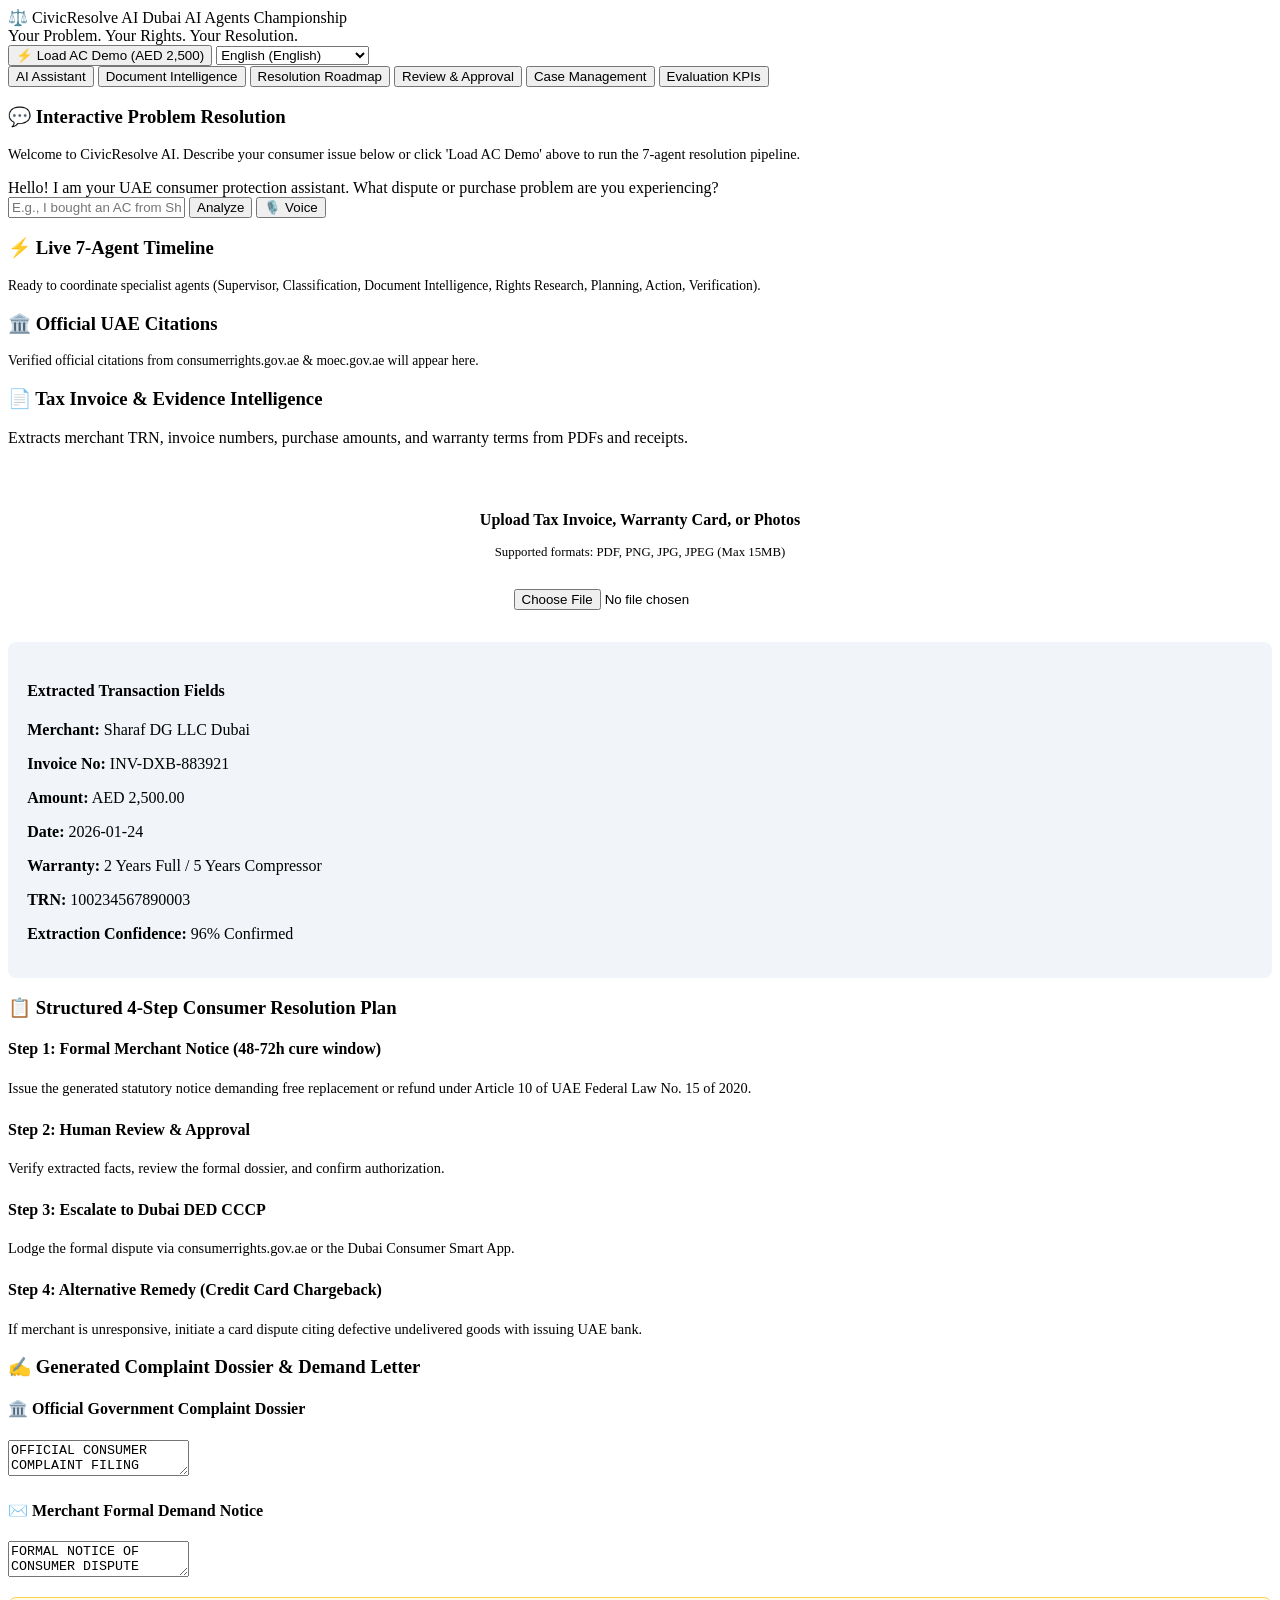
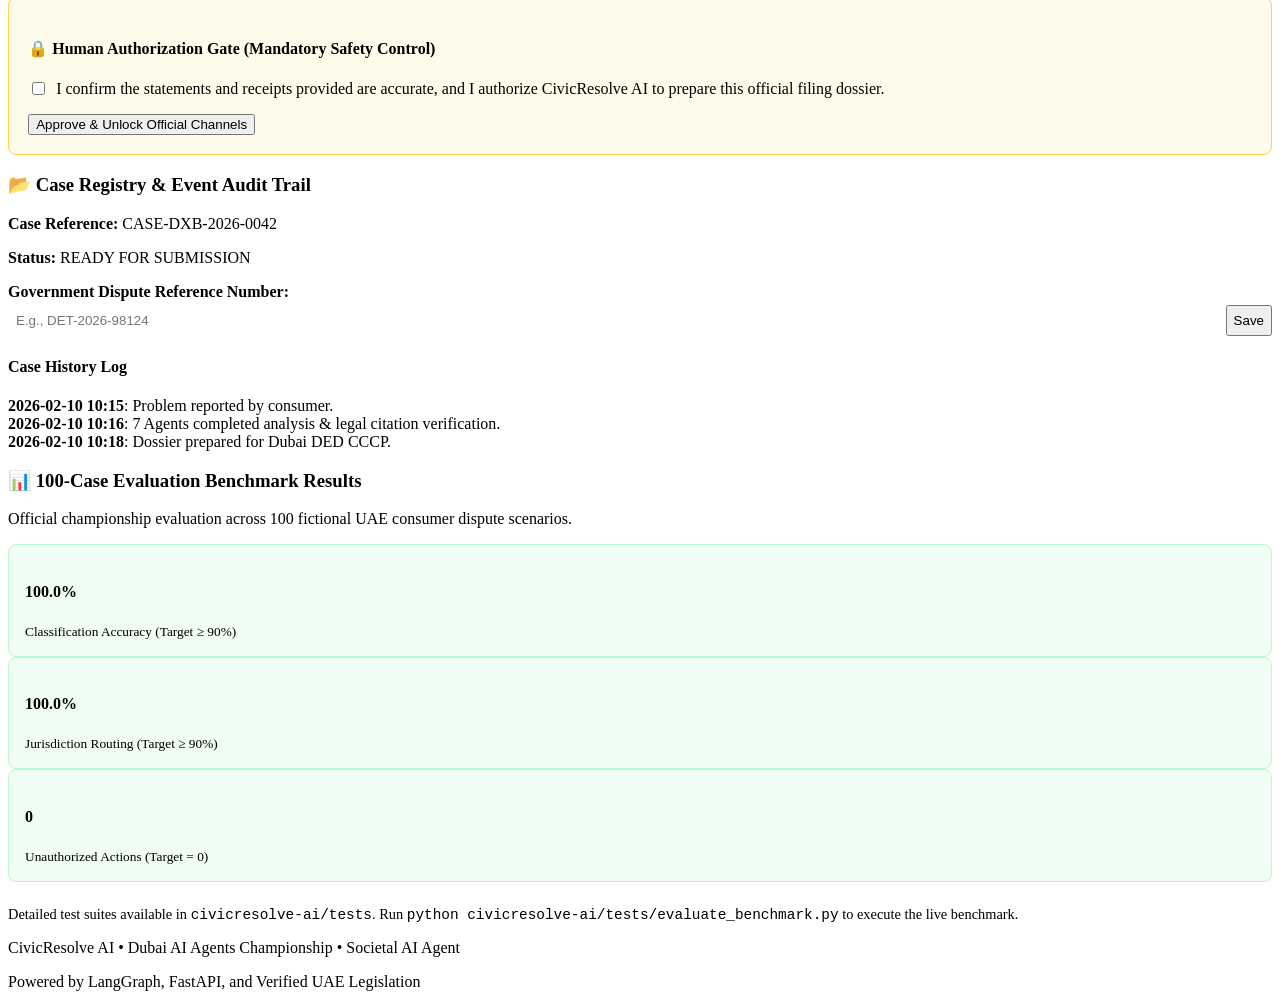
==== public/index.html @ 6de1020e "initial Draft" ====
<!DOCTYPE html>
<html lang="en">
<head>
  <meta charset="UTF-8">
  <meta name="viewport" content="width=device-width, initial-scale=1.0">
  <title>CivicResolve AI | Dubai Consumer Protection Multi-Agent Assistant</title>
  <link rel="stylesheet" href="/style.css">
</head>
<body>

  <!-- Top Header Navigation -->
  <header>
    <div class="header-container">
      <div>
        <div class="brand-title">
          <span>⚖️ CivicResolve AI</span>
          <span class="brand-badge" data-i18n="badge">Dubai AI Agents Championship</span>
        </div>
        <div class="brand-tagline" data-i18n="tagline">Your Problem. Your Rights. Your Resolution.</div>
      </div>

      <div class="header-controls">
        <button class="btn-demo" onclick="loadDemoScenario()" data-i18n="btn_demo">⚡ Load AC Demo (AED 2,500)</button>
        <select id="langSelector" class="lang-selector">
          <option value="en">English (English)</option>
          <option value="ar">العربية (Arabic - RTL)</option>
          <option value="ur">اردو (Urdu - RTL)</option>
          <option value="hi">हिन्दी (Hindi)</option>
          <option value="ml">മലയാളം (Malayalam)</option>
          <option value="fil">Filipino (Tagalog)</option>
        </select>
      </div>
    </div>
  </header>

  <!-- Main Container -->
  <main class="container">

    <!-- Navigation Tabs -->
    <nav class="nav-tabs">
      <button class="tab-btn active" data-target="assistantTab" data-i18n="tab_assistant">AI Assistant</button>
      <button class="tab-btn" data-target="documentsTab" data-i18n="tab_documents">Document Intelligence</button>
      <button class="tab-btn" data-target="planTab" data-i18n="tab_plan">Resolution Roadmap</button>
      <button class="tab-btn" data-target="reviewTab" data-i18n="tab_review">Review & Approval</button>
      <button class="tab-btn" data-target="casesTab" data-i18n="tab_cases">Case Management</button>
      <button class="tab-btn" data-target="kpisTab" data-i18n="tab_kpis">Evaluation KPIs</button>
    </nav>

    <!-- Tab 1: AI Assistant (Chat & Agent Execution) -->
    <section id="assistantTab" class="tab-content active">
      <div class="grid-2">
        <div class="card">
          <h3>💬 Interactive Problem Resolution</h3>
          <p style="font-size: 0.9rem; color: var(--text-muted); margin-bottom: 1rem;" data-i18n="chat_intro">
            Welcome to CivicResolve AI. Describe your consumer issue below or click 'Load AC Demo' above to run the 7-agent resolution pipeline.
          </p>
          <div id="chatWindow" class="chat-window">
            <div class="chat-bubble chat-assistant">
              Hello! I am your UAE consumer protection assistant. What dispute or purchase problem are you experiencing?
            </div>
          </div>
          <div class="chat-input-bar">
            <input type="text" id="chatInput" placeholder="E.g., I bought an AC from Sharaf DG for AED 2,500 and it stopped cooling...">
            <button id="sendBtn" class="btn-primary" data-i18n="btn_send">Analyze</button>
            <button id="voiceBtn" class="btn-secondary" data-i18n="btn_voice">🎙️ Voice</button>
          </div>
        </div>

        <div>
          <div class="card">
            <h3>⚡ Live 7-Agent Timeline</h3>
            <div id="agentTimeline">
              <p style="color: var(--text-muted); font-size: 0.85rem;">Ready to coordinate specialist agents (Supervisor, Classification, Document Intelligence, Rights Research, Planning, Action, Verification).</p>
            </div>
          </div>

          <div class="card">
            <h3>🏛️ Official UAE Citations</h3>
            <div id="citationsBox">
              <p style="color: var(--text-muted); font-size: 0.85rem;">Verified official citations from consumerrights.gov.ae & moec.gov.ae will appear here.</p>
            </div>
          </div>
        </div>
      </div>
    </section>

    <!-- Tab 2: Document Intelligence -->
    <section id="documentsTab" class="tab-content">
      <div class="card">
        <h3>📄 Tax Invoice & Evidence Intelligence</h3>
        <p style="margin-bottom: 1rem; color: var(--text-muted);">
          Extracts merchant TRN, invoice numbers, purchase amounts, and warranty terms from PDFs and receipts.
        </p>
        <div class="grid-2">
          <div style="border: 2px dashed var(--border-color); padding: 2rem; border-radius: 8px; text-align: center;">
            <p><strong>Upload Tax Invoice, Warranty Card, or Photos</strong></p>
            <p style="font-size: 0.8rem; color: var(--text-muted);">Supported formats: PDF, PNG, JPG, JPEG (Max 15MB)</p>
            <input type="file" style="margin-top: 1rem;" onchange="alert('Document uploaded! Running Document Intelligence Agent...')">
          </div>

          <div style="background: #F1F5F9; padding: 1.2rem; border-radius: 8px;">
            <h4>Extracted Transaction Fields</h4>
            <p><strong>Merchant:</strong> <span id="docMerchant">Sharaf DG LLC Dubai</span></p>
            <p><strong>Invoice No:</strong> <span id="docInvoice">INV-DXB-883921</span></p>
            <p><strong>Amount:</strong> <span id="docAmount">AED 2,500.00</span></p>
            <p><strong>Date:</strong> <span id="docDate">2026-01-24</span></p>
            <p><strong>Warranty:</strong> <span id="docWarranty">2 Years Full / 5 Years Compressor</span></p>
            <p><strong>TRN:</strong> <span id="docTRN">100234567890003</span></p>
            <p><strong>Extraction Confidence:</strong> <span class="badge badge-verified">96% Confirmed</span></p>
          </div>
        </div>
      </div>
    </section>

    <!-- Tab 3: Resolution Roadmap -->
    <section id="planTab" class="tab-content">
      <div class="card">
        <h3>📋 Structured 4-Step Consumer Resolution Plan</h3>
        <div style="margin-bottom: 1.5rem;">
          <h4>Step 1: Formal Merchant Notice (48-72h cure window)</h4>
          <p style="font-size: 0.9rem;">Issue the generated statutory notice demanding free replacement or refund under Article 10 of UAE Federal Law No. 15 of 2020.</p>
        </div>
        <div style="margin-bottom: 1.5rem;">
          <h4>Step 2: Human Review & Approval</h4>
          <p style="font-size: 0.9rem;">Verify extracted facts, review the formal dossier, and confirm authorization.</p>
        </div>
        <div style="margin-bottom: 1.5rem;">
          <h4>Step 3: Escalate to Dubai DED CCCP</h4>
          <p style="font-size: 0.9rem;">Lodge the formal dispute via consumerrights.gov.ae or the Dubai Consumer Smart App.</p>
        </div>
        <div>
          <h4>Step 4: Alternative Remedy (Credit Card Chargeback)</h4>
          <p style="font-size: 0.9rem;">If merchant is unresponsive, initiate a card dispute citing defective undelivered goods with issuing UAE bank.</p>
        </div>
      </div>
    </section>

    <!-- Tab 4: Review & Approval Gate -->
    <section id="reviewTab" class="tab-content">
      <div class="card">
        <h3>✍️ Generated Complaint Dossier & Demand Letter</h3>
        <div class="grid-2">
          <div>
            <h4>🏛️ Official Government Complaint Dossier</h4>
            <textarea id="officialDossier" class="complaint-editor" readonly>OFFICIAL CONSUMER COMPLAINT FILING DOSSIER
Addressed To: Dubai Department of Economy and Tourism (DET - CCCP)
Filing Type: First-Party Consumer Rights Mediation Request

1. COMPLAINANT / RESPONDENT INFORMATION
   - Respondent: Sharaf DG LLC Dubai
   - Reference: INV-DXB-883921
   - Amount: AED 2,500.00
   - Date: 2026-01-24

2. STATEMENT OF FACTS
   Consumer purchased an air conditioner on 2026-01-24. Unit ceased cooling completely within two weeks and leaked refrigerant. Seller has refused statutory warranty remedy.

3. STATUTORY GROUNDING
   UAE Federal Law No. 15 of 2020 on Consumer Protection (Articles 10 & 12). Mandatory replacement or refund for defective appliances.</textarea>
          </div>

          <div>
            <h4>✉️ Merchant Formal Demand Notice</h4>
            <textarea id="merchantLetter" class="complaint-editor" readonly>FORMAL NOTICE OF CONSUMER DISPUTE
To: Customer Service Management, Sharaf DG LLC Dubai
Reference: Invoice #INV-DXB-883921 (AED 2,500.00)

Dear Team,
Under UAE Federal Law No. 15 of 2020 on Consumer Protection, you are legally required to replace or refund defective household appliances within statutory periods. We demand inspection and replacement within 3 business days, failing which this dossier will be filed with Dubai Consumer Rights (DET).</textarea>
          </div>
        </div>

        <div style="background: #FFFBEB; border: 1px solid #FCD34D; padding: 1.2rem; border-radius: 8px; margin-top: 1rem;">
          <h4>🔒 Human Authorization Gate (Mandatory Safety Control)</h4>
          <label style="display: flex; align-items: center; gap: 0.5rem; cursor: pointer; margin-top: 0.5rem;">
            <input type="checkbox" id="approvalChk">
            <span data-i18n="approval_prompt">I confirm the statements and receipts provided are accurate, and I authorize CivicResolve AI to prepare this official filing dossier.</span>
          </label>
          <div style="margin-top: 1rem;">
            <button class="btn-primary" onclick="handleApproval()" data-i18n="btn_approve">Approve & Unlock Official Channels</button>
          </div>
          <div id="approvalStatus"></div>
        </div>

        <!-- Official Links (Unlocked upon approval) -->
        <div id="officialActionsContainer" style="display: none; margin-top: 1.5rem;">
          <h4>🚀 Official Submission Routes & AskDubai Forms</h4>
          <div style="display: flex; gap: 1rem; flex-wrap: wrap; margin-top: 0.5rem;">
            <a class="btn-gov" href="https://consumerrights.gov.ae/" target="_blank" rel="noopener" data-i18n="btn_gov_link">🏛️ Open Dubai Consumer Rights Portal (DET)</a>
            <a class="btn-n8n" href="https://askdubai.app.n8n.cloud/form/civicresolve" target="_blank" rel="noopener" data-i18n="btn_n8n_link">📋 Submit via AskDubai Civic Assistant (n8n)</a>
            <a class="btn-secondary" href="https://askdubai.app.n8n.cloud/form/civicresolve-update" target="_blank" rel="noopener" data-i18n="btn_n8n_update">🔍 Check / Update Case (n8n)</a>
          </div>
        </div>
      </div>
    </section>

    <!-- Tab 5: Case Management -->
    <section id="casesTab" class="tab-content">
      <div class="card">
        <h3>📂 Case Registry & Event Audit Trail</h3>
        <div class="grid-2">
          <div>
            <p><strong>Case Reference:</strong> CASE-DXB-2026-0042</p>
            <p><strong>Status:</strong> <span class="badge badge-verified">READY FOR SUBMISSION</span></p>
            <div style="margin-top: 1rem;">
              <label><strong>Government Dispute Reference Number:</strong></label>
              <div style="display: flex; gap: 0.5rem; margin-top: 0.3rem;">
                <input type="text" id="refNumInput" placeholder="E.g., DET-2026-98124" style="flex: 1; padding: 0.5rem; border: 1px solid var(--border-color); border-radius: 6px;">
                <button class="btn-primary" onclick="alert('Reference number registered to case!')">Save</button>
              </div>
            </div>
          </div>
          <div>
            <h4>Case History Log</h4>
            <div class="timeline-item"><strong>2026-02-10 10:15</strong>: Problem reported by consumer.</div>
            <div class="timeline-item"><strong>2026-02-10 10:16</strong>: 7 Agents completed analysis & legal citation verification.</div>
            <div class="timeline-item"><strong>2026-02-10 10:18</strong>: Dossier prepared for Dubai DED CCCP.</div>
          </div>
        </div>
      </div>
    </section>

    <!-- Tab 6: Evaluation KPIs -->
    <section id="kpisTab" class="tab-content">
      <div class="card">
        <h3>📊 100-Case Evaluation Benchmark Results</h3>
        <p style="color: var(--text-muted); margin-bottom: 1rem;">Official championship evaluation across 100 fictional UAE consumer dispute scenarios.</p>
        <div class="grid-3" style="margin-bottom: 1.5rem;">
          <div style="background: #F0FDF4; border: 1px solid #BBF7D0; padding: 1rem; border-radius: 8px;">
            <h4>100.0%</h4>
            <small>Classification Accuracy (Target ≥ 90%)</small>
          </div>
          <div style="background: #F0FDF4; border: 1px solid #BBF7D0; padding: 1rem; border-radius: 8px;">
            <h4>100.0%</h4>
            <small>Jurisdiction Routing (Target ≥ 90%)</small>
          </div>
          <div style="background: #F0FDF4; border: 1px solid #BBF7D0; padding: 1rem; border-radius: 8px;">
            <h4>0</h4>
            <small>Unauthorized Actions (Target = 0)</small>
          </div>
        </div>
        <p style="font-size: 0.9rem;">
          Detailed test suites available in <code>civicresolve-ai/tests</code>. Run <code>python civicresolve-ai/tests/evaluate_benchmark.py</code> to execute the live benchmark.
        </p>
      </div>
    </section>

  </main>

  <footer>
    <p>CivicResolve AI • Dubai AI Agents Championship • Societal AI Agent</p>
    <p style="margin-top: 0.3rem;">Powered by LangGraph, FastAPI, and Verified UAE Legislation</p>
  </footer>

  <script src="/app.js"></script>
</body>
</html>
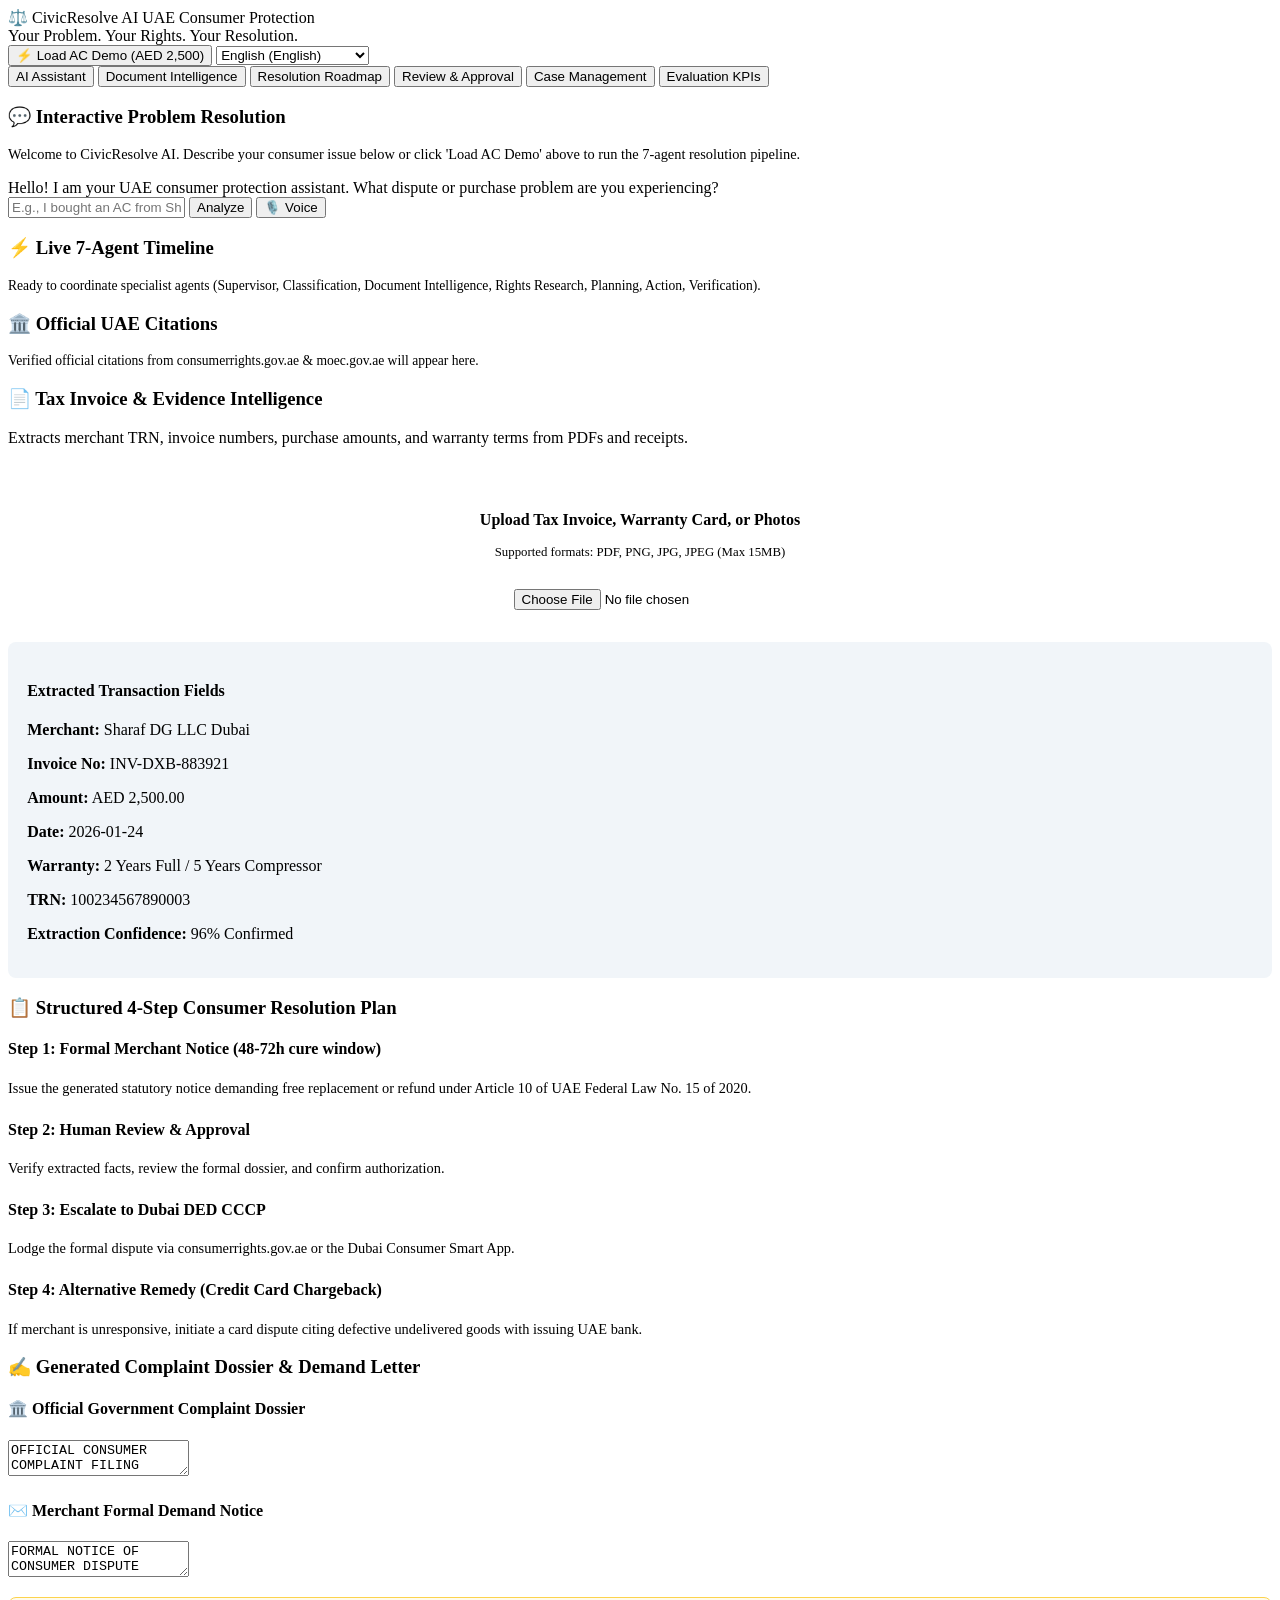
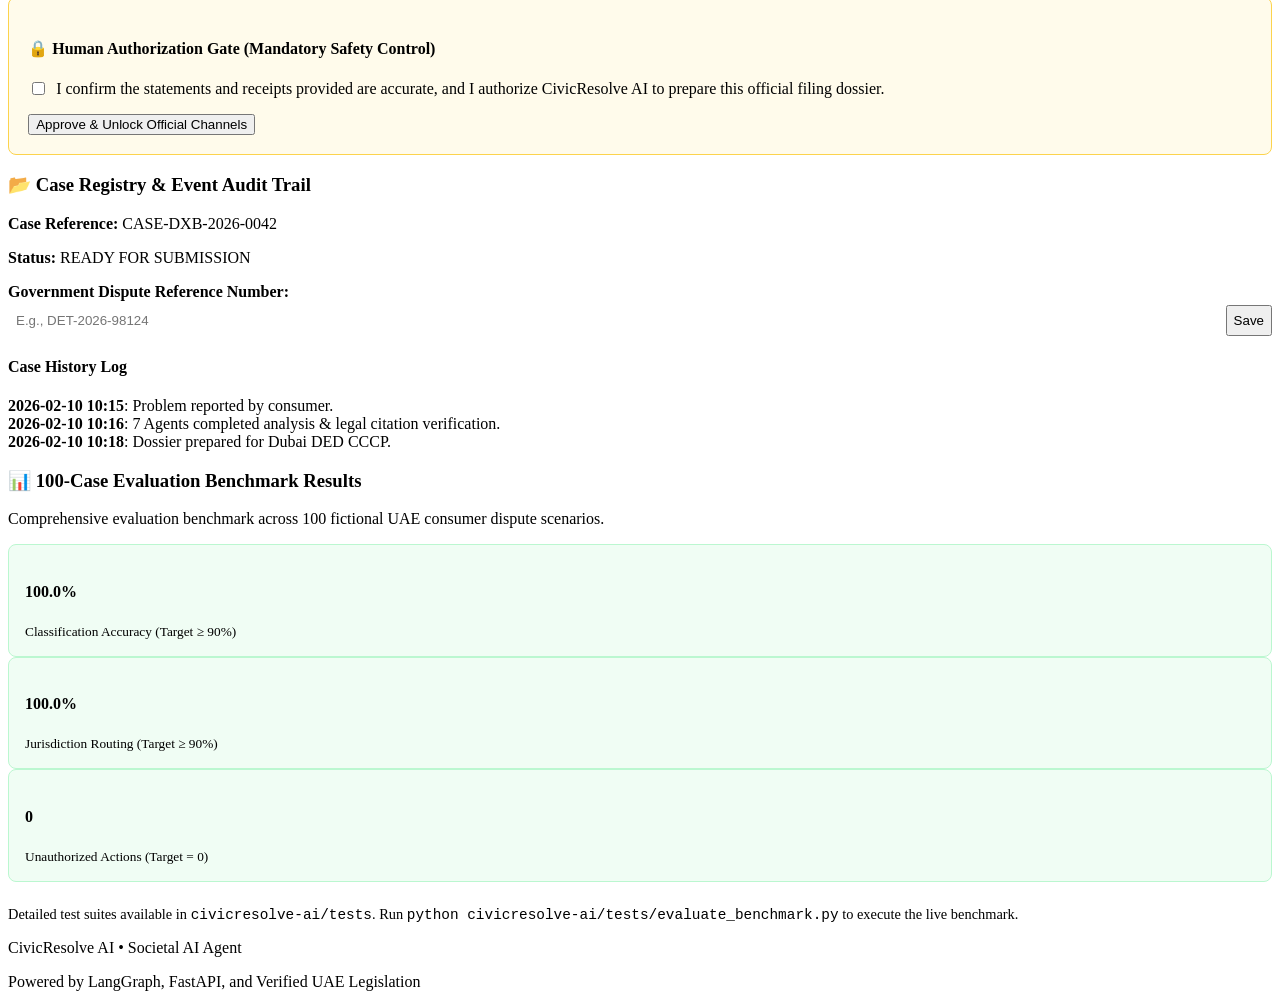
==== commit 2af04dbe: "update 1" ====
--- a/public/index.html
+++ b/public/index.html
@@ -14,7 +14,7 @@
       <div>
         <div class="brand-title">
           <span>⚖️ CivicResolve AI</span>
-          <span class="brand-badge" data-i18n="badge">Dubai AI Agents Championship</span>
+          <span class="brand-badge" data-i18n="badge">UAE Consumer Protection</span>
         </div>
         <div class="brand-tagline" data-i18n="tagline">Your Problem. Your Rights. Your Resolution.</div>
       </div>
@@ -224,7 +224,7 @@
     <section id="kpisTab" class="tab-content">
       <div class="card">
         <h3>📊 100-Case Evaluation Benchmark Results</h3>
-        <p style="color: var(--text-muted); margin-bottom: 1rem;">Official championship evaluation across 100 fictional UAE consumer dispute scenarios.</p>
+        <p style="color: var(--text-muted); margin-bottom: 1rem;">Comprehensive evaluation benchmark across 100 fictional UAE consumer dispute scenarios.</p>
         <div class="grid-3" style="margin-bottom: 1.5rem;">
           <div style="background: #F0FDF4; border: 1px solid #BBF7D0; padding: 1rem; border-radius: 8px;">
             <h4>100.0%</h4>
@@ -248,7 +248,7 @@
   </main>
 
   <footer>
-    <p>CivicResolve AI • Dubai AI Agents Championship • Societal AI Agent</p>
+    <p>CivicResolve AI • Societal AI Agent</p>
     <p style="margin-top: 0.3rem;">Powered by LangGraph, FastAPI, and Verified UAE Legislation</p>
   </footer>
 
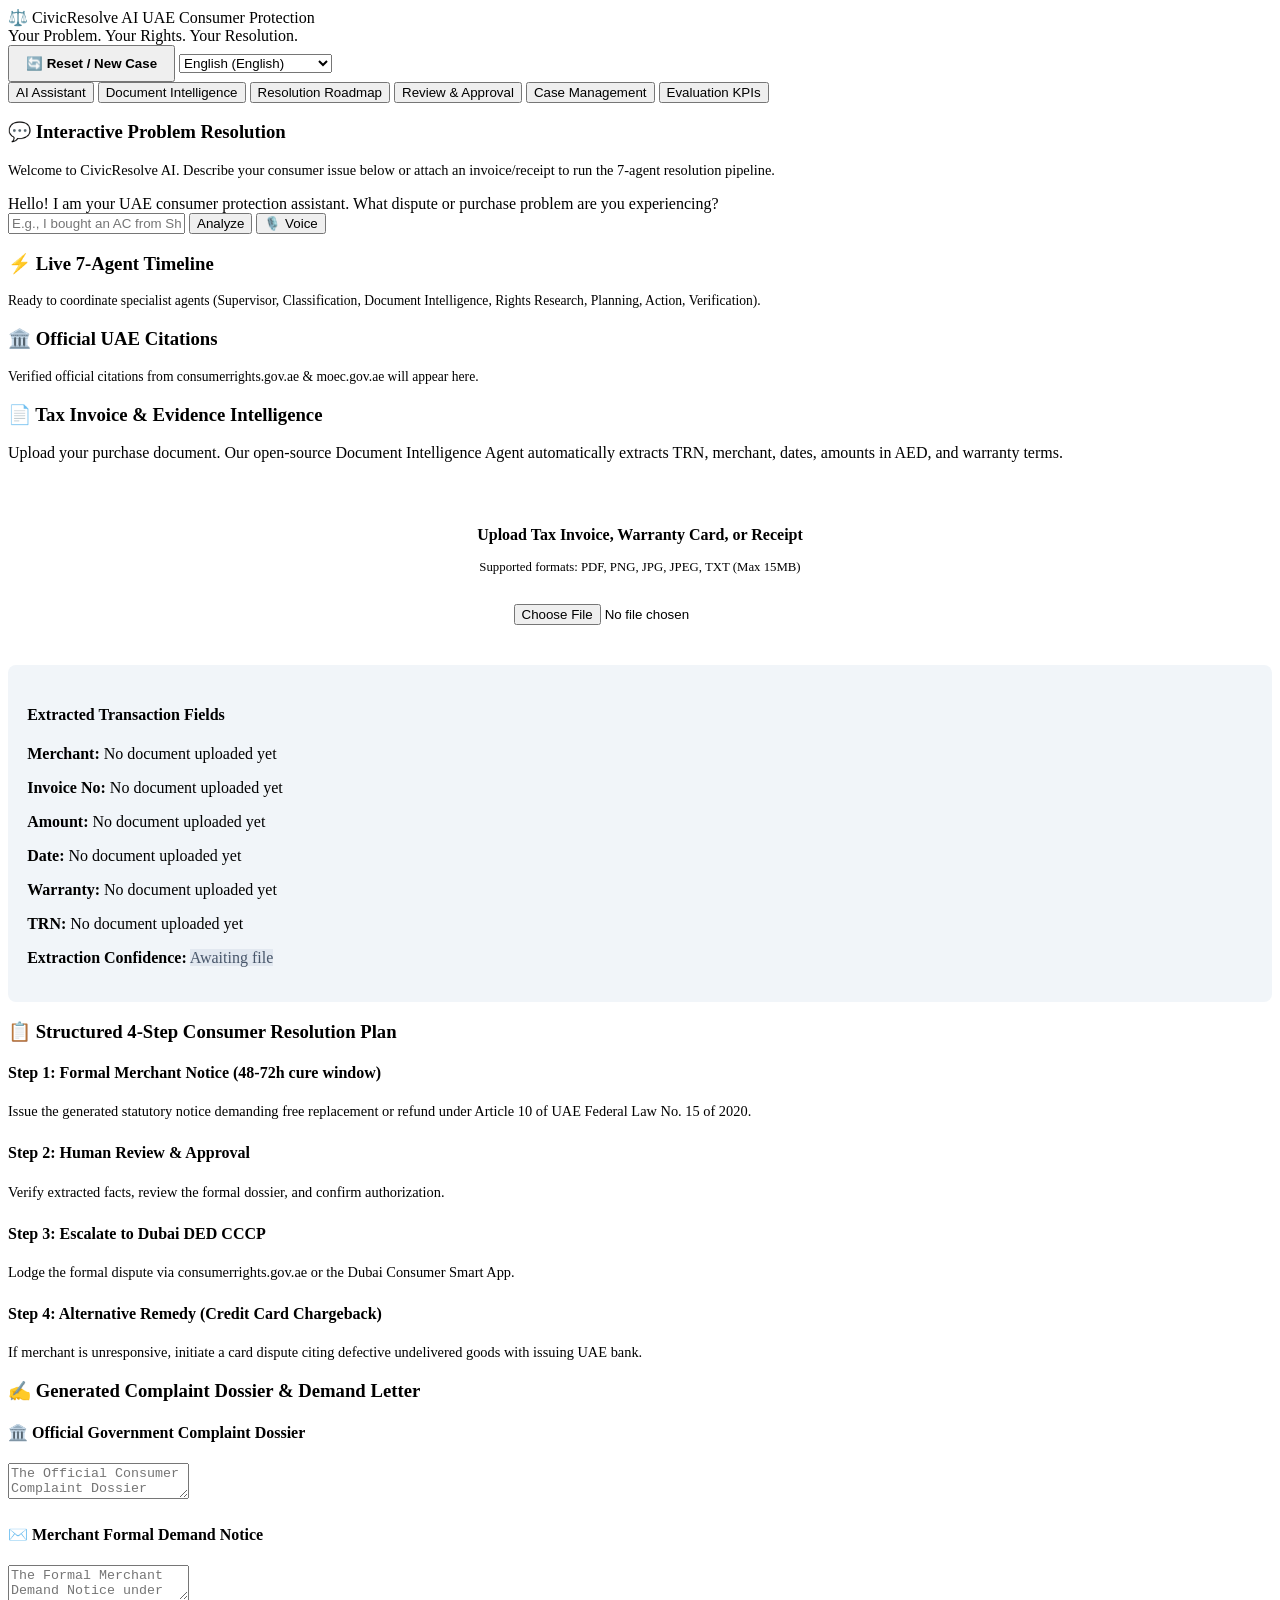
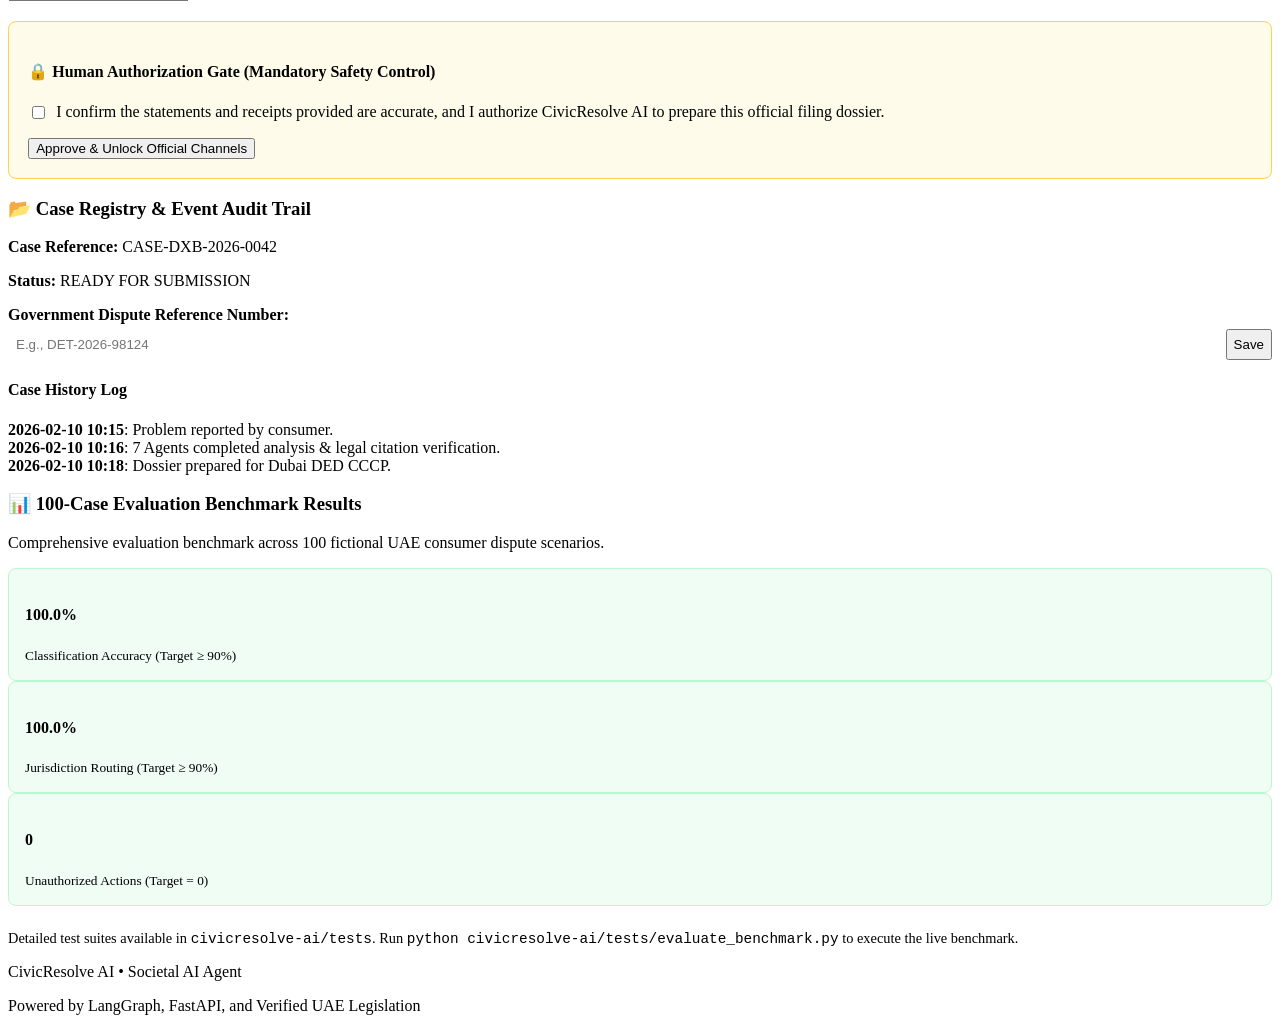
==== commit 8e35a439: "update 2" ====
--- a/public/index.html
+++ b/public/index.html
@@ -20,7 +20,7 @@
       </div>
 
       <div class="header-controls">
-        <button class="btn-demo" onclick="loadDemoScenario()" data-i18n="btn_demo">⚡ Load AC Demo (AED 2,500)</button>
+        <button class="btn-secondary" onclick="resetPracticalSession()" style="font-weight: 600; padding: 0.55rem 1rem;">🔄 Reset / New Case</button>
         <select id="langSelector" class="lang-selector">
           <option value="en">English (English)</option>
           <option value="ar">العربية (Arabic - RTL)</option>
@@ -52,7 +52,7 @@
         <div class="card">
           <h3>💬 Interactive Problem Resolution</h3>
           <p style="font-size: 0.9rem; color: var(--text-muted); margin-bottom: 1rem;" data-i18n="chat_intro">
-            Welcome to CivicResolve AI. Describe your consumer issue below or click 'Load AC Demo' above to run the 7-agent resolution pipeline.
+            Welcome to CivicResolve AI. Describe your consumer issue below or attach an invoice/receipt to run the 7-agent resolution pipeline.
           </p>
           <div id="chatWindow" class="chat-window">
             <div class="chat-bubble chat-assistant">
@@ -89,24 +89,25 @@
       <div class="card">
         <h3>📄 Tax Invoice & Evidence Intelligence</h3>
         <p style="margin-bottom: 1rem; color: var(--text-muted);">
-          Extracts merchant TRN, invoice numbers, purchase amounts, and warranty terms from PDFs and receipts.
+          Upload your purchase document. Our open-source Document Intelligence Agent automatically extracts TRN, merchant, dates, amounts in AED, and warranty terms.
         </p>
         <div class="grid-2">
           <div style="border: 2px dashed var(--border-color); padding: 2rem; border-radius: 8px; text-align: center;">
-            <p><strong>Upload Tax Invoice, Warranty Card, or Photos</strong></p>
-            <p style="font-size: 0.8rem; color: var(--text-muted);">Supported formats: PDF, PNG, JPG, JPEG (Max 15MB)</p>
-            <input type="file" style="margin-top: 1rem;" onchange="alert('Document uploaded! Running Document Intelligence Agent...')">
+            <p><strong>Upload Tax Invoice, Warranty Card, or Receipt</strong></p>
+            <p style="font-size: 0.8rem; color: var(--text-muted);">Supported formats: PDF, PNG, JPG, JPEG, TXT (Max 15MB)</p>
+            <input type="file" id="fileUploadInput" accept=".pdf,.png,.jpg,.jpeg,.txt" style="margin-top: 1rem;" onchange="handlePracticalFileUpload(this)">
+            <div id="uploadStatusText" style="margin-top: 0.5rem; font-size: 0.85rem; color: var(--dubai-teal);"></div>
           </div>
 
           <div style="background: #F1F5F9; padding: 1.2rem; border-radius: 8px;">
             <h4>Extracted Transaction Fields</h4>
-            <p><strong>Merchant:</strong> <span id="docMerchant">Sharaf DG LLC Dubai</span></p>
-            <p><strong>Invoice No:</strong> <span id="docInvoice">INV-DXB-883921</span></p>
-            <p><strong>Amount:</strong> <span id="docAmount">AED 2,500.00</span></p>
-            <p><strong>Date:</strong> <span id="docDate">2026-01-24</span></p>
-            <p><strong>Warranty:</strong> <span id="docWarranty">2 Years Full / 5 Years Compressor</span></p>
-            <p><strong>TRN:</strong> <span id="docTRN">100234567890003</span></p>
-            <p><strong>Extraction Confidence:</strong> <span class="badge badge-verified">96% Confirmed</span></p>
+            <p><strong>Merchant:</strong> <span id="docMerchant">No document uploaded yet</span></p>
+            <p><strong>Invoice No:</strong> <span id="docInvoice">No document uploaded yet</span></p>
+            <p><strong>Amount:</strong> <span id="docAmount">No document uploaded yet</span></p>
+            <p><strong>Date:</strong> <span id="docDate">No document uploaded yet</span></p>
+            <p><strong>Warranty:</strong> <span id="docWarranty">No document uploaded yet</span></p>
+            <p><strong>TRN:</strong> <span id="docTRN">No document uploaded yet</span></p>
+            <p><strong>Extraction Confidence:</strong> <span class="badge" id="docConfidenceBadge" style="background:#E2E8F0; color:#475569;">Awaiting file</span></p>
           </div>
         </div>
       </div>
@@ -142,31 +143,12 @@
         <div class="grid-2">
           <div>
             <h4>🏛️ Official Government Complaint Dossier</h4>
-            <textarea id="officialDossier" class="complaint-editor" readonly>OFFICIAL CONSUMER COMPLAINT FILING DOSSIER
-Addressed To: Dubai Department of Economy and Tourism (DET - CCCP)
-Filing Type: First-Party Consumer Rights Mediation Request
-
-1. COMPLAINANT / RESPONDENT INFORMATION
-   - Respondent: Sharaf DG LLC Dubai
-   - Reference: INV-DXB-883921
-   - Amount: AED 2,500.00
-   - Date: 2026-01-24
-
-2. STATEMENT OF FACTS
-   Consumer purchased an air conditioner on 2026-01-24. Unit ceased cooling completely within two weeks and leaked refrigerant. Seller has refused statutory warranty remedy.
-
-3. STATUTORY GROUNDING
-   UAE Federal Law No. 15 of 2020 on Consumer Protection (Articles 10 & 12). Mandatory replacement or refund for defective appliances.</textarea>
+            <textarea id="officialDossier" class="complaint-editor" placeholder="The Official Consumer Complaint Dossier will be drafted here after analyzing your problem and documents..."></textarea>
           </div>
 
           <div>
             <h4>✉️ Merchant Formal Demand Notice</h4>
-            <textarea id="merchantLetter" class="complaint-editor" readonly>FORMAL NOTICE OF CONSUMER DISPUTE
-To: Customer Service Management, Sharaf DG LLC Dubai
-Reference: Invoice #INV-DXB-883921 (AED 2,500.00)
-
-Dear Team,
-Under UAE Federal Law No. 15 of 2020 on Consumer Protection, you are legally required to replace or refund defective household appliances within statutory periods. We demand inspection and replacement within 3 business days, failing which this dossier will be filed with Dubai Consumer Rights (DET).</textarea>
+            <textarea id="merchantLetter" class="complaint-editor" placeholder="The Formal Merchant Demand Notice under UAE Federal Law No. 15 of 2020 will be prepared here..."></textarea>
           </div>
         </div>
 
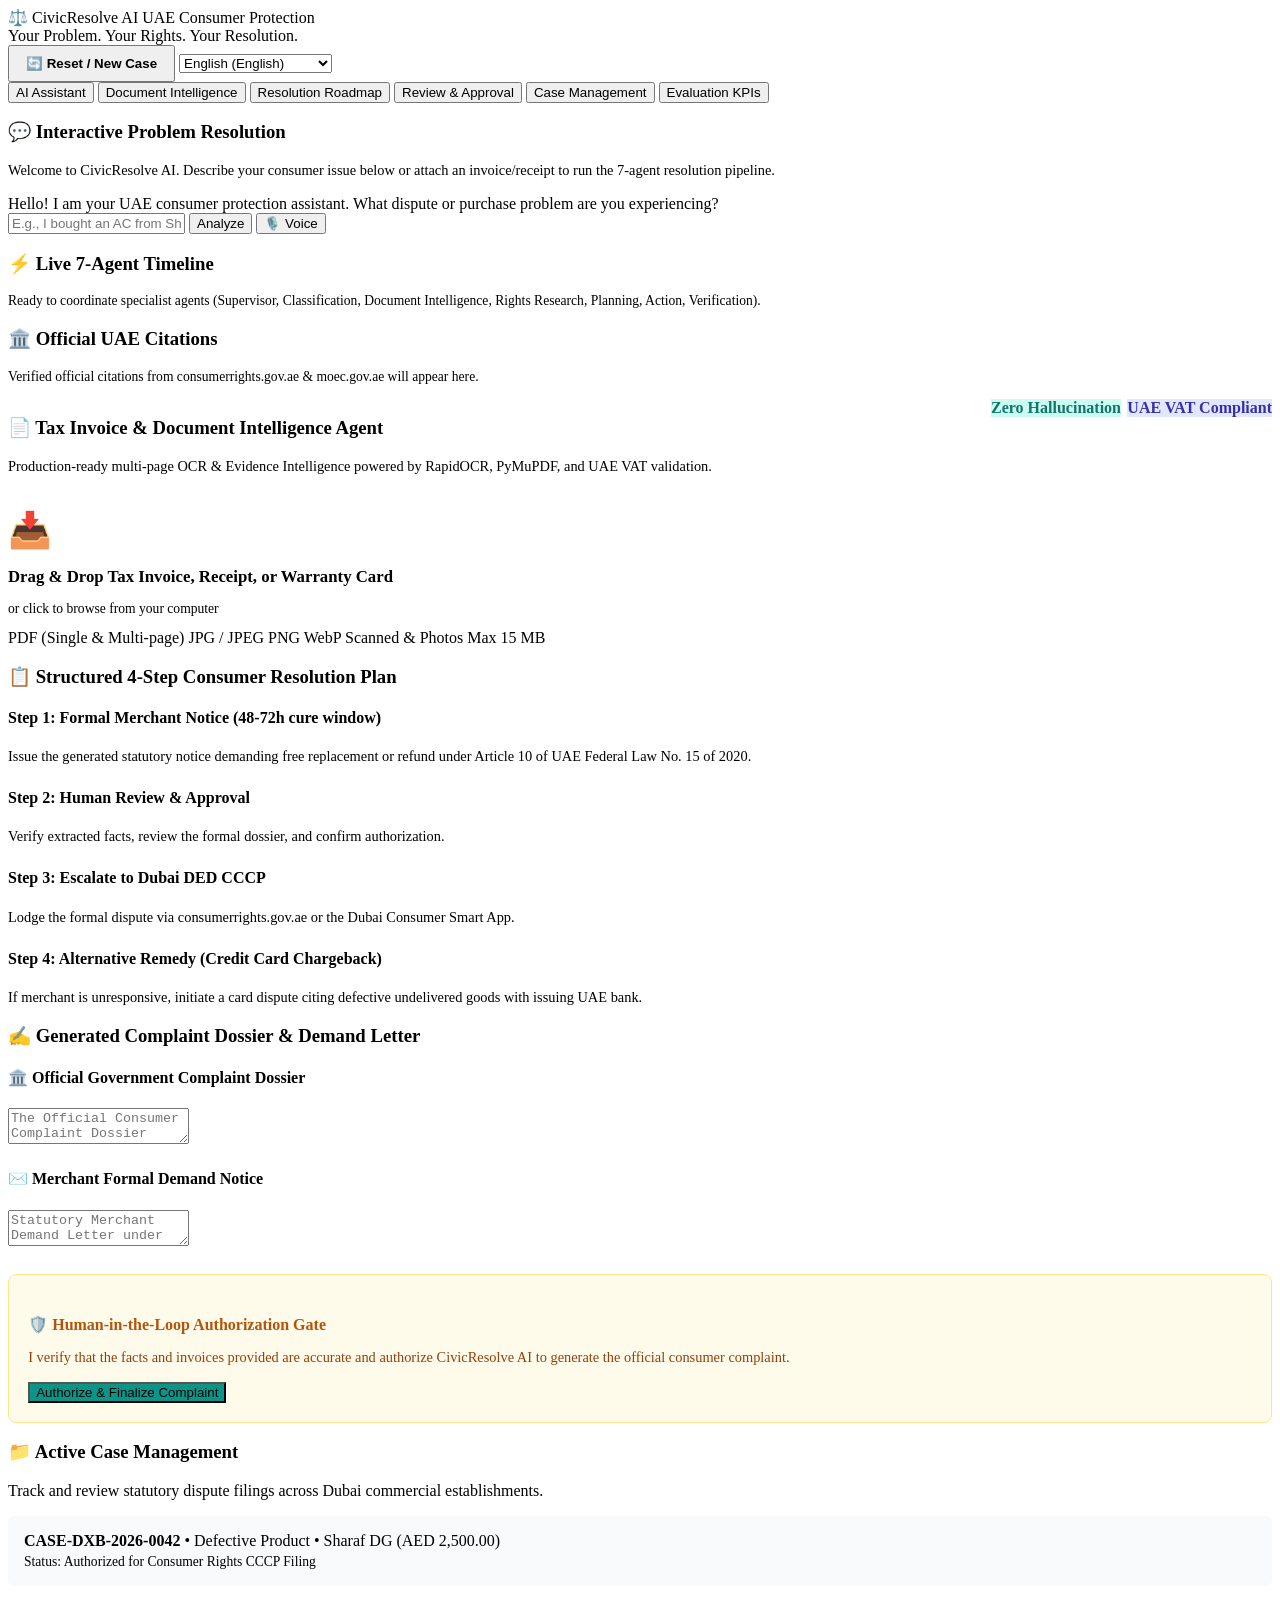
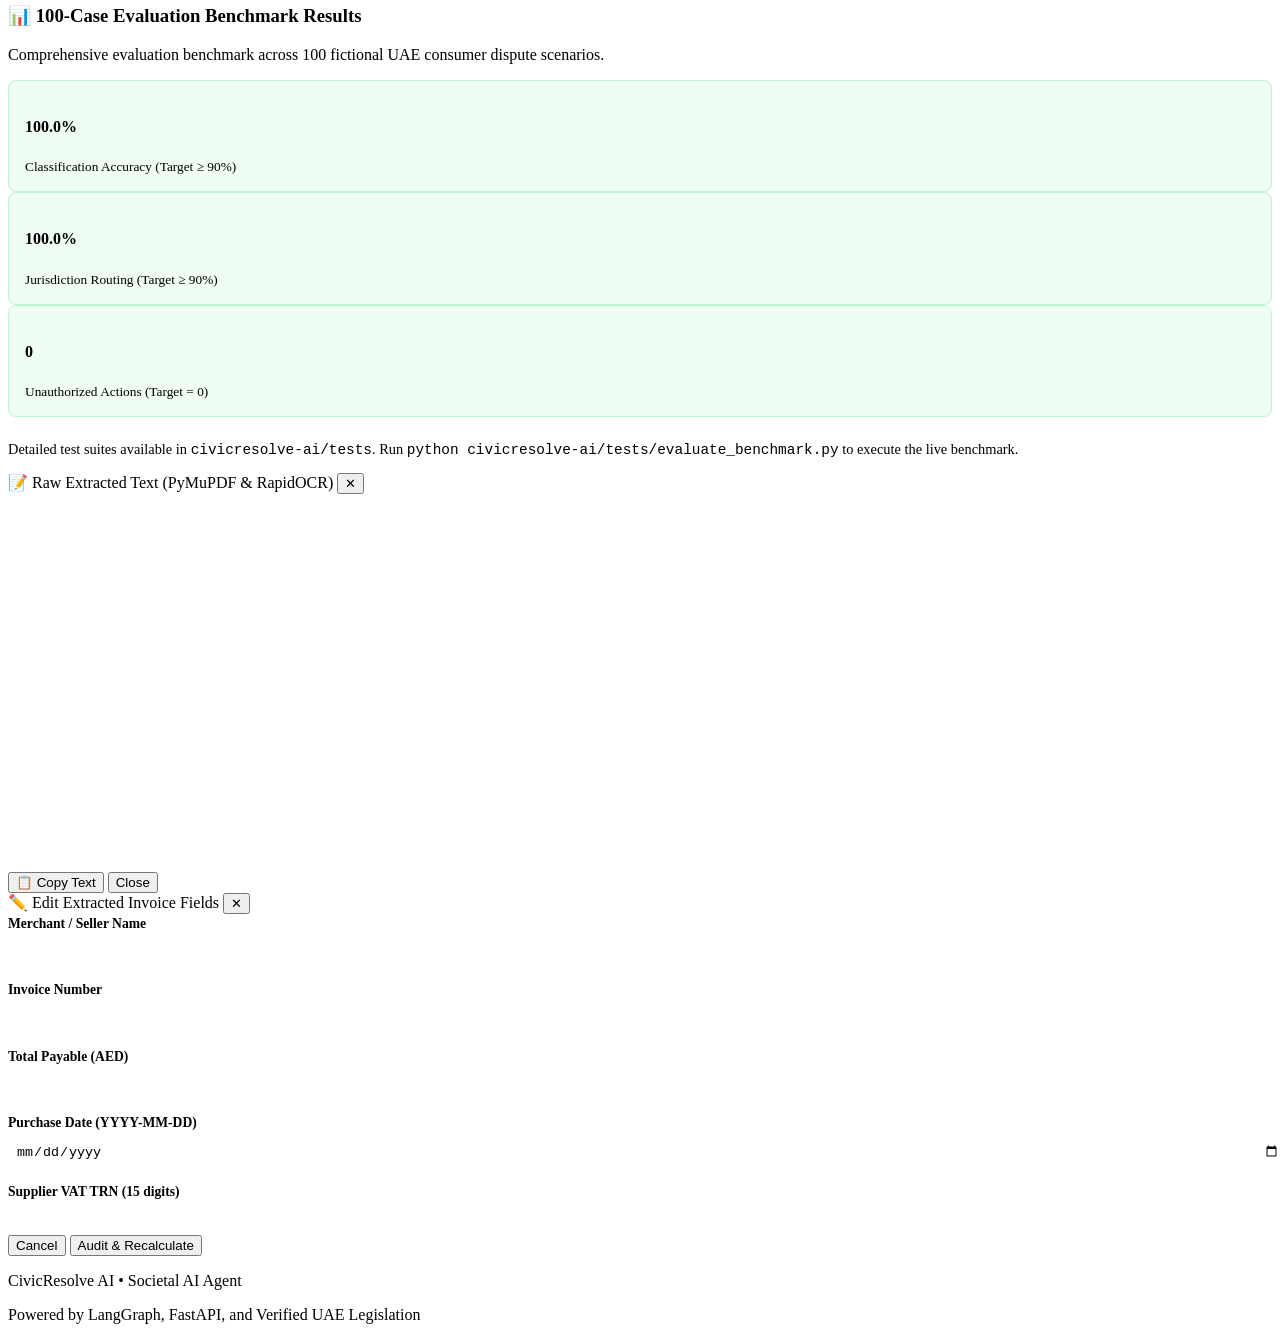
==== commit 30c0c091: "update 3" ====
--- a/public/index.html
+++ b/public/index.html
@@ -84,30 +84,388 @@
       </div>
     </section>
 
-    <!-- Tab 2: Document Intelligence -->
+    <!-- Tab 2: Advanced Document Intelligence Agent -->
     <section id="documentsTab" class="tab-content">
       <div class="card">
-        <h3>📄 Tax Invoice & Evidence Intelligence</h3>
-        <p style="margin-bottom: 1rem; color: var(--text-muted);">
-          Upload your purchase document. Our open-source Document Intelligence Agent automatically extracts TRN, merchant, dates, amounts in AED, and warranty terms.
-        </p>
-        <div class="grid-2">
-          <div style="border: 2px dashed var(--border-color); padding: 2rem; border-radius: 8px; text-align: center;">
-            <p><strong>Upload Tax Invoice, Warranty Card, or Receipt</strong></p>
-            <p style="font-size: 0.8rem; color: var(--text-muted);">Supported formats: PDF, PNG, JPG, JPEG, TXT (Max 15MB)</p>
-            <input type="file" id="fileUploadInput" accept=".pdf,.png,.jpg,.jpeg,.txt" style="margin-top: 1rem;" onchange="handlePracticalFileUpload(this)">
-            <div id="uploadStatusText" style="margin-top: 0.5rem; font-size: 0.85rem; color: var(--dubai-teal);"></div>
-          </div>
-
-          <div style="background: #F1F5F9; padding: 1.2rem; border-radius: 8px;">
-            <h4>Extracted Transaction Fields</h4>
-            <p><strong>Merchant:</strong> <span id="docMerchant">No document uploaded yet</span></p>
-            <p><strong>Invoice No:</strong> <span id="docInvoice">No document uploaded yet</span></p>
-            <p><strong>Amount:</strong> <span id="docAmount">No document uploaded yet</span></p>
-            <p><strong>Date:</strong> <span id="docDate">No document uploaded yet</span></p>
-            <p><strong>Warranty:</strong> <span id="docWarranty">No document uploaded yet</span></p>
-            <p><strong>TRN:</strong> <span id="docTRN">No document uploaded yet</span></p>
-            <p><strong>Extraction Confidence:</strong> <span class="badge" id="docConfidenceBadge" style="background:#E2E8F0; color:#475569;">Awaiting file</span></p>
+        <div style="display: flex; justify-content: space-between; align-items: flex-start; flex-wrap: wrap; gap: 0.75rem;">
+          <div>
+            <h3>📄 Tax Invoice & Document Intelligence Agent</h3>
+            <p style="color: var(--text-muted); font-size: 0.9rem;">
+              Production-ready multi-page OCR & Evidence Intelligence powered by RapidOCR, PyMuPDF, and UAE VAT validation.
+            </p>
+          </div>
+          <div style="display: flex; gap: 0.4rem; align-items: center;">
+            <span class="badge" style="background: #CCFBF1; color: #0F766E; font-weight: 700;">Zero Hallucination</span>
+            <span class="badge" style="background: #E0E7FF; color: #3730A3; font-weight: 700;">UAE VAT Compliant</span>
+          </div>
+        </div>
+
+        <!-- Stage 1: Upload Zone -->
+        <div id="docDropZone" class="doc-upload-zone" style="margin-top: 1.2rem;" onclick="document.getElementById('fileUploadInput').click()">
+          <input type="file" id="fileUploadInput" accept=".pdf,.png,.jpg,.jpeg,.webp,.txt" style="display: none;" onchange="handleAdvancedDocumentUpload(this)">
+          <div style="font-size: 2.2rem; margin-bottom: 0.5rem;">📥</div>
+          <p style="font-size: 1.05rem; font-weight: 700; color: var(--primary-navy); margin-bottom: 0.25rem;">
+            Drag & Drop Tax Invoice, Receipt, or Warranty Card
+          </p>
+          <p style="font-size: 0.85rem; color: var(--text-muted); margin-bottom: 0.75rem;">
+            or click to browse from your computer
+          </p>
+          <div>
+            <span class="doc-format-pill">PDF (Single & Multi-page)</span>
+            <span class="doc-format-pill">JPG / JPEG</span>
+            <span class="doc-format-pill">PNG</span>
+            <span class="doc-format-pill">WebP</span>
+            <span class="doc-format-pill">Scanned & Photos</span>
+            <span class="doc-format-pill">Max 15 MB</span>
+          </div>
+        </div>
+
+        <!-- Processing Stage Tracker -->
+        <div id="docProcessingTracker" style="display: none; margin-top: 1rem; background: #F8FAFC; border: 1px solid var(--border-color); border-radius: 8px; padding: 1rem;">
+          <div style="display: flex; justify-content: space-between; align-items: center; margin-bottom: 0.5rem;">
+            <span id="docProcessingStageText" style="font-weight: 600; font-size: 0.9rem; color: #0F766E;">Processing document...</span>
+            <span id="docProcessingPct" style="font-size: 0.82rem; font-weight: 700; color: var(--text-muted);">0%</span>
+          </div>
+          <div style="height: 6px; background: #E2E8F0; border-radius: 3px; overflow: hidden;">
+            <div id="docProgressBar" style="width: 0%; height: 100%; background: #0D9488; transition: width 0.3s ease;"></div>
+          </div>
+        </div>
+
+        <!-- Document Controls Toolbar -->
+        <div id="docControlsBar" class="doc-control-bar" style="display: none;">
+          <button class="btn-doc-tool" onclick="openOriginalDocumentView()">👁️ View Original</button>
+          <button class="btn-doc-tool" onclick="openExtractedTextModal()">📝 View Extracted Text</button>
+          <button class="btn-doc-tool" onclick="triggerReverification()">🔍 Verify Extracted Data</button>
+          <button class="btn-doc-tool btn-accent" onclick="openEditFieldsModal()">✏️ Edit Information</button>
+          <span style="border-right: 1px solid #CBD5E1; height: 20px; margin: 0 4px;"></span>
+          <button class="btn-doc-tool btn-export" onclick="downloadDocumentExport('json')">📥 JSON</button>
+          <button class="btn-doc-tool btn-export" onclick="downloadDocumentExport('excel')">📊 Excel</button>
+          <button class="btn-doc-tool btn-export" onclick="downloadDocumentExport('pdf')">📑 PDF Report</button>
+          <button class="btn-doc-tool btn-export" onclick="downloadDocumentExport('csv')">📋 CSV</button>
+          <span style="flex: 1;"></span>
+          <button class="btn-doc-tool" onclick="resetDocumentIntelligence()" style="color: #DC2626;">🔄 Process Another</button>
+        </div>
+
+        <!-- Dual-Pane Workspace -->
+        <div id="docWorkspace" class="doc-workspace-grid" style="display: none;">
+          <!-- Left: Document Preview & Visual Bounding Box Inspector -->
+          <div class="doc-preview-pane">
+            <div class="doc-preview-toolbar">
+              <div>
+                <span>📄 Document Preview</span>
+                <span id="docPreviewMeta" style="margin-left: 0.5rem; opacity: 0.8; font-size: 0.8rem;"></span>
+              </div>
+              <div style="display: flex; gap: 0.4rem; align-items: center;">
+                <button class="btn-doc-tool" style="padding: 2px 7px; background: #334155; color: white; border: none;" onclick="navigatePreviewPage(-1)" id="btnPrevPage">◀</button>
+                <span id="docPageIndicator" style="font-size: 0.8rem; font-weight: 600;">1 / 1</span>
+                <button class="btn-doc-tool" style="padding: 2px 7px; background: #334155; color: white; border: none;" onclick="navigatePreviewPage(1)" id="btnNextPage">▶</button>
+                <span style="opacity: 0.4; margin: 0 2px;">|</span>
+                <button class="btn-doc-tool" style="padding: 2px 7px; background: #334155; color: white; border: none;" onclick="adjustPreviewZoom(0.15)">➕</button>
+                <button class="btn-doc-tool" style="padding: 2px 7px; background: #334155; color: white; border: none;" onclick="adjustPreviewZoom(-0.15)">➖</button>
+                <button class="btn-doc-tool" style="padding: 2px 7px; background: #334155; color: white; border: none;" onclick="resetPreviewZoom()">↺</button>
+              </div>
+            </div>
+            <div class="doc-preview-viewport" id="docViewport">
+              <div class="doc-preview-wrapper" id="docPreviewWrapper">
+                <img id="docPreviewImg" class="doc-preview-img" src="" alt="Document Preview">
+                <div id="docBboxHighlight" class="doc-bbox-highlight" style="display: none;"></div>
+              </div>
+            </div>
+            <div style="margin-top: 0.5rem; color: #94A3B8; font-size: 0.75rem; text-align: center;">
+              💡 Click any field or table item on the right to highlight its source location on this page.
+            </div>
+          </div>
+
+          <!-- Right: 12-Section Comprehensive Intelligence Accordion -->
+          <div class="doc-intel-sections" id="docAccordionContainer">
+            <!-- 1. Document Overview -->
+            <div class="doc-accordion-card open" id="secOverview">
+              <div class="doc-accordion-header" onclick="toggleAccordion(this)">
+                <span>1. 📁 Document Overview</span>
+                <span class="badge badge-status-verified" id="badgeOverview">Identified</span>
+              </div>
+              <div class="doc-accordion-body">
+                <div class="doc-field-row" onclick="highlightField('doc_id')">
+                  <span class="doc-field-label">Document ID:</span>
+                  <span class="doc-field-value" id="valDocId">-</span>
+                </div>
+                <div class="doc-field-row" onclick="highlightField('classification')">
+                  <span class="doc-field-label">Document Classification:</span>
+                  <span class="doc-field-value" id="valClassification">-</span>
+                </div>
+                <div class="doc-field-row" onclick="highlightField('page_count')">
+                  <span class="doc-field-label">Total Pages:</span>
+                  <span class="doc-field-value" id="valPageCount">-</span>
+                </div>
+                <div class="doc-field-row" id="rowMultiDoc" style="display: none;">
+                  <span class="doc-field-label" style="color: #B45309;">⚠️ Multiple Documents:</span>
+                  <span class="doc-field-value" style="color: #B45309;">Multiple invoices/receipts detected in file</span>
+                </div>
+              </div>
+            </div>
+
+            <!-- 2. Merchant Information -->
+            <div class="doc-accordion-card open" id="secMerchant">
+              <div class="doc-accordion-header" onclick="toggleAccordion(this)">
+                <span>2. 🏢 Merchant / Seller Information</span>
+                <span class="badge" id="badgeMerchant">Review</span>
+              </div>
+              <div class="doc-accordion-body">
+                <div class="doc-field-row" onclick="highlightField('business_name')">
+                  <span class="doc-field-label">Business Name:</span>
+                  <span class="doc-field-value" id="valMerchantName">-</span>
+                </div>
+                <div class="doc-field-row" onclick="highlightField('trn')">
+                  <span class="doc-field-label">VAT TRN (15-Digit):</span>
+                  <span class="doc-field-value" id="valMerchantTRN">-</span>
+                </div>
+                <div class="doc-field-row" onclick="highlightField('business_address')">
+                  <span class="doc-field-label">Address:</span>
+                  <span class="doc-field-value" id="valMerchantAddress">-</span>
+                </div>
+                <div class="doc-field-row" onclick="highlightField('emirate')">
+                  <span class="doc-field-label">Emirate / Country:</span>
+                  <span class="doc-field-value" id="valMerchantEmirate">-</span>
+                </div>
+                <div class="doc-field-row" onclick="highlightField('contact_number')">
+                  <span class="doc-field-label">Contact Phone:</span>
+                  <span class="doc-field-value" id="valMerchantPhone">-</span>
+                </div>
+                <div class="doc-field-row" onclick="highlightField('email_address')">
+                  <span class="doc-field-label">Email:</span>
+                  <span class="doc-field-value" id="valMerchantEmail">-</span>
+                </div>
+              </div>
+            </div>
+
+            <!-- 3. Customer Information -->
+            <div class="doc-accordion-card" id="secCustomer">
+              <div class="doc-accordion-header" onclick="toggleAccordion(this)">
+                <span>3. 👤 Customer / Buyer Information</span>
+                <span class="badge" id="badgeCustomer">Review</span>
+              </div>
+              <div class="doc-accordion-body">
+                <div class="doc-field-row" onclick="highlightField('customer_name')">
+                  <span class="doc-field-label">Customer Name:</span>
+                  <span class="doc-field-value" id="valCustomerName">Not Found</span>
+                </div>
+                <div class="doc-field-row" onclick="highlightField('customer_trn')">
+                  <span class="doc-field-label">Customer TRN:</span>
+                  <span class="doc-field-value" id="valCustomerTRN">Not Found</span>
+                </div>
+                <div class="doc-field-row" onclick="highlightField('billing_address')">
+                  <span class="doc-field-label">Billing Address:</span>
+                  <span class="doc-field-value" id="valCustomerAddress">Not Found</span>
+                </div>
+              </div>
+            </div>
+
+            <!-- 4. Invoice Information -->
+            <div class="doc-accordion-card open" id="secInvoice">
+              <div class="doc-accordion-header" onclick="toggleAccordion(this)">
+                <span>4. 🧾 Invoice & Reference Information</span>
+                <span class="badge" id="badgeInvoice">Verified</span>
+              </div>
+              <div class="doc-accordion-body">
+                <div class="doc-field-row" onclick="highlightField('invoice_number')">
+                  <span class="doc-field-label">Invoice Number:</span>
+                  <span class="doc-field-value" id="valInvoiceNo">-</span>
+                </div>
+                <div class="doc-field-row" onclick="highlightField('invoice_date')">
+                  <span class="doc-field-label">Invoice Date:</span>
+                  <span class="doc-field-value" id="valInvoiceDate">-</span>
+                </div>
+                <div class="doc-field-row" onclick="highlightField('invoice_time')">
+                  <span class="doc-field-label">Invoice Time:</span>
+                  <span class="doc-field-value" id="valInvoiceTime">-</span>
+                </div>
+                <div class="doc-field-row" onclick="highlightField('reference_number')">
+                  <span class="doc-field-label">Reference / PO No:</span>
+                  <span class="doc-field-value" id="valInvoiceRef">-</span>
+                </div>
+                <div class="doc-field-row" onclick="highlightField('currency')">
+                  <span class="doc-field-label">Currency:</span>
+                  <span class="doc-field-value" id="valInvoiceCurrency">AED</span>
+                </div>
+              </div>
+            </div>
+
+            <!-- 5. Product & Service Details -->
+            <div class="doc-accordion-card open" id="secLineItems">
+              <div class="doc-accordion-header" onclick="toggleAccordion(this)">
+                <span>5. 📦 Product & Service Details</span>
+                <span class="badge badge-status-verified" id="badgeLineItemsCount">0 Items</span>
+              </div>
+              <div class="doc-accordion-body" style="padding: 0.5rem;">
+                <div style="overflow-x: auto;">
+                  <table class="doc-items-table">
+                    <thead>
+                      <tr>
+                        <th>#</th>
+                        <th>Product / Description</th>
+                        <th>Brand / Model</th>
+                        <th>Qty</th>
+                        <th>Price (AED)</th>
+                        <th>Total (AED)</th>
+                      </tr>
+                    </thead>
+                    <tbody id="lineItemsTableBody">
+                      <tr>
+                        <td colspan="6" style="text-align: center; color: var(--text-muted); padding: 1rem;">No line items extracted.</td>
+                      </tr>
+                    </tbody>
+                  </table>
+                </div>
+              </div>
+            </div>
+
+            <!-- 6. Financial Summary -->
+            <div class="doc-accordion-card open" id="secFinancial">
+              <div class="doc-accordion-header" onclick="toggleAccordion(this)">
+                <span>6. 💰 Financial Summary & Math Validation</span>
+                <span class="badge" id="badgeFinancial">Audited</span>
+              </div>
+              <div class="doc-accordion-body">
+                <div id="mathAuditBanner" style="margin-bottom: 0.75rem; padding: 0.6rem 0.8rem; border-radius: 6px; font-size: 0.85rem;"></div>
+                <div class="doc-field-row" onclick="highlightField('subtotal')">
+                  <span class="doc-field-label">Subtotal before VAT:</span>
+                  <span class="doc-field-value" id="valSubtotal">-</span>
+                </div>
+                <div class="doc-field-row" onclick="highlightField('vat_amount')">
+                  <span class="doc-field-label">VAT Amount (5%):</span>
+                  <span class="doc-field-value" id="valVatAmount">-</span>
+                </div>
+                <div class="doc-field-row" onclick="highlightField('total_discounts')">
+                  <span class="doc-field-label">Discounts:</span>
+                  <span class="doc-field-value" id="valDiscounts">0.00</span>
+                </div>
+                <div class="doc-field-row" onclick="highlightField('additional_charges')">
+                  <span class="doc-field-label">Delivery & Charges:</span>
+                  <span class="doc-field-value" id="valCharges">0.00</span>
+                </div>
+                <div class="doc-field-row" onclick="highlightField('total_payable')" style="background: #F1F5F9; border-top: 1px solid #CBD5E1; font-weight: 700;">
+                  <span class="doc-field-label" style="color: var(--primary-navy); font-weight: 700;">Total Payable (Gross):</span>
+                  <span class="doc-field-value" id="valTotalPayable" style="color: #0F766E; font-size: 1.05rem;">-</span>
+                </div>
+                <div class="doc-field-row" onclick="highlightField('amount_paid')">
+                  <span class="doc-field-label">Amount Paid:</span>
+                  <span class="doc-field-value" id="valAmountPaid">-</span>
+                </div>
+                <div class="doc-field-row" onclick="highlightField('outstanding_balance')">
+                  <span class="doc-field-label">Outstanding Balance:</span>
+                  <span class="doc-field-value" id="valBalance">0.00</span>
+                </div>
+              </div>
+            </div>
+
+            <!-- 7. VAT & Tax Information -->
+            <div class="doc-accordion-card" id="secVAT">
+              <div class="doc-accordion-header" onclick="toggleAccordion(this)">
+                <span>7. 🏛️ UAE Tax Compliance Information</span>
+                <span class="badge" id="badgeVAT">Checklist</span>
+              </div>
+              <div class="doc-accordion-body">
+                <div id="vatStatusBanner" style="margin-bottom: 0.75rem; padding: 0.6rem 0.8rem; border-radius: 6px; font-size: 0.85rem;"></div>
+                <div id="vatChecklistContainer"></div>
+                <div style="margin-top: 0.75rem; font-size: 0.75rem; color: var(--text-muted); font-style: italic;">
+                  Assessment against UAE VAT Executive Regulations (Articles 59(1) & 59(5)). Does not constitute formal FTA certification.
+                </div>
+              </div>
+            </div>
+
+            <!-- 8. Warranty Information -->
+            <div class="doc-accordion-card open" id="secWarranty">
+              <div class="doc-accordion-header" onclick="toggleAccordion(this)">
+                <span>8. 🛡️ Warranty & After-Sales Information</span>
+                <span class="badge" id="badgeWarranty">Terms</span>
+              </div>
+              <div class="doc-accordion-body">
+                <div class="doc-field-row" onclick="highlightField('warranty_duration')">
+                  <span class="doc-field-label">Warranty Duration:</span>
+                  <span class="doc-field-value" id="valWarrantyDuration">Not Found</span>
+                </div>
+                <div class="doc-field-row" onclick="highlightField('warranty_provider')">
+                  <span class="doc-field-label">Warranty Provider:</span>
+                  <span class="doc-field-value" id="valWarrantyProvider">Not Found</span>
+                </div>
+                <div class="doc-field-row" onclick="highlightField('warranty_expiry_date')">
+                  <span class="doc-field-label">Expiry Date:</span>
+                  <span class="doc-field-value" id="valWarrantyExpiry">Not Found</span>
+                </div>
+                <div class="doc-field-row" onclick="highlightField('return_policy')">
+                  <span class="doc-field-label">Return / Exchange Policy:</span>
+                  <span class="doc-field-value" id="valReturnPolicy">Not Found</span>
+                </div>
+                <div id="warrantyExclusionsBox" style="margin-top: 0.5rem; font-size: 0.82rem; color: #64748B;"></div>
+              </div>
+            </div>
+
+            <!-- 9. Payment Information -->
+            <div class="doc-accordion-card" id="secPayment">
+              <div class="doc-accordion-header" onclick="toggleAccordion(this)">
+                <span>9. 💳 Payment & Settlement Information</span>
+                <span class="badge badge-status-verified" id="badgePayment">Details</span>
+              </div>
+              <div class="doc-accordion-body">
+                <div class="doc-field-row">
+                  <span class="doc-field-label">Payment Method:</span>
+                  <span class="doc-field-value" id="valPayMethod">Cash</span>
+                </div>
+                <div class="doc-field-row">
+                  <span class="doc-field-label">Payment Status:</span>
+                  <span class="doc-field-value" id="valPayStatus">Paid</span>
+                </div>
+                <div class="doc-field-row" id="rowIBAN" style="display: none;">
+                  <span class="doc-field-label">Bank / IBAN:</span>
+                  <span class="doc-field-value" id="valIBAN">-</span>
+                </div>
+              </div>
+            </div>
+
+            <!-- 10. Additional Information -->
+            <div class="doc-accordion-card" id="secAdditional">
+              <div class="doc-accordion-header" onclick="toggleAccordion(this)">
+                <span>10. 📌 Additional Information (QR, Terms, Stamps)</span>
+                <span class="badge badge-status-notfound" id="badgeAdditional">None</span>
+              </div>
+              <div class="doc-accordion-body">
+                <div class="doc-field-row">
+                  <span class="doc-field-label">QR Code:</span>
+                  <span class="doc-field-value" id="valQRStatus">Not Detected</span>
+                </div>
+                <div class="doc-field-row">
+                  <span class="doc-field-label">Official Stamp / Signature:</span>
+                  <span class="doc-field-value" id="valStampStatus">Not Detected</span>
+                </div>
+                <div id="termsContainer" style="margin-top: 0.5rem; font-size: 0.82rem; color: #475569;"></div>
+              </div>
+            </div>
+
+            <!-- 11. Missing Information Alerts -->
+            <div class="doc-accordion-card" id="secMissing">
+              <div class="doc-accordion-header" onclick="toggleAccordion(this)">
+                <span>11. ⚠️ Missing Information Alerts</span>
+                <span class="badge" id="badgeMissing">0 Missing</span>
+              </div>
+              <div class="doc-accordion-body" id="missingFieldsContainer">
+                <p style="color: #10B981; font-size: 0.88rem;">✅ All critical statutory invoice fields are present.</p>
+              </div>
+            </div>
+
+            <!-- 12. Multi-Layer Accuracy and Validation Report -->
+            <div class="doc-accordion-card open" id="secAccuracy">
+              <div class="doc-accordion-header" onclick="toggleAccordion(this)">
+                <span>12. 📊 Multi-Layer Accuracy & Validation Report</span>
+                <span class="badge badge-status-verified" id="badgeOverallConf">Audit Ready</span>
+              </div>
+              <div class="doc-accordion-body">
+                <div id="fiveStepVerificationContainer"></div>
+                <div style="margin-top: 0.85rem; padding: 0.6rem; background: #F8FAFC; border-radius: 4px; font-size: 0.78rem; color: #64748B;">
+                  🛡️ <strong>Evidence Traceability Guarantee:</strong> All numerical figures and extracted fields are audited directly against original document tokens and coordinates. No fabricated or placeholder values are returned.
+                </div>
+              </div>
+            </div>
+
           </div>
         </div>
       </div>
@@ -148,30 +506,21 @@
 
           <div>
             <h4>✉️ Merchant Formal Demand Notice</h4>
-            <textarea id="merchantLetter" class="complaint-editor" placeholder="The Formal Merchant Demand Notice under UAE Federal Law No. 15 of 2020 will be prepared here..."></textarea>
-          </div>
-        </div>
-
-        <div style="background: #FFFBEB; border: 1px solid #FCD34D; padding: 1.2rem; border-radius: 8px; margin-top: 1rem;">
-          <h4>🔒 Human Authorization Gate (Mandatory Safety Control)</h4>
-          <label style="display: flex; align-items: center; gap: 0.5rem; cursor: pointer; margin-top: 0.5rem;">
-            <input type="checkbox" id="approvalChk">
-            <span data-i18n="approval_prompt">I confirm the statements and receipts provided are accurate, and I authorize CivicResolve AI to prepare this official filing dossier.</span>
-          </label>
-          <div style="margin-top: 1rem;">
-            <button class="btn-primary" onclick="handleApproval()" data-i18n="btn_approve">Approve & Unlock Official Channels</button>
-          </div>
-          <div id="approvalStatus"></div>
-        </div>
-
-        <!-- Official Links (Unlocked upon approval) -->
-        <div id="officialActionsContainer" style="display: none; margin-top: 1.5rem;">
-          <h4>🚀 Official Submission Routes & AskDubai Forms</h4>
-          <div style="display: flex; gap: 1rem; flex-wrap: wrap; margin-top: 0.5rem;">
-            <a class="btn-gov" href="https://consumerrights.gov.ae/" target="_blank" rel="noopener" data-i18n="btn_gov_link">🏛️ Open Dubai Consumer Rights Portal (DET)</a>
-            <a class="btn-n8n" href="https://askdubai.app.n8n.cloud/form/civicresolve" target="_blank" rel="noopener" data-i18n="btn_n8n_link">📋 Submit via AskDubai Civic Assistant (n8n)</a>
-            <a class="btn-secondary" href="https://askdubai.app.n8n.cloud/form/civicresolve-update" target="_blank" rel="noopener" data-i18n="btn_n8n_update">🔍 Check / Update Case (n8n)</a>
-          </div>
+            <textarea id="merchantLetter" class="complaint-editor" placeholder="Statutory Merchant Demand Letter under UAE Federal Law No. 15 of 2020 will appear here..."></textarea>
+          </div>
+        </div>
+
+        <div style="margin-top: 1.5rem; padding: 1.2rem; background: #FFFBEB; border: 1px solid #FDE68A; border-radius: 8px;">
+          <h4 style="color: #B45309; margin-bottom: 0.5rem;">🛡️ Human-in-the-Loop Authorization Gate</h4>
+          <p style="font-size: 0.9rem; color: #92400E; margin-bottom: 1rem;" data-i18n="approval_prompt">
+            I verify that the facts and invoices provided are accurate and authorize CivicResolve AI to generate the official consumer complaint.
+          </p>
+          <button id="approveBtn" class="btn-primary" style="background: #0D9488;" onclick="handleApproveComplaint()" data-i18n="btn_approve">
+            Authorize & Finalize Complaint
+          </button>
+          <span id="approvalSuccessMsg" style="margin-left: 1rem; color: #047857; font-weight: 600; display: none;" data-i18n="approval_success">
+            Complaint Officially Authorized!
+          </span>
         </div>
       </div>
     </section>
@@ -179,24 +528,12 @@
     <!-- Tab 5: Case Management -->
     <section id="casesTab" class="tab-content">
       <div class="card">
-        <h3>📂 Case Registry & Event Audit Trail</h3>
-        <div class="grid-2">
-          <div>
-            <p><strong>Case Reference:</strong> CASE-DXB-2026-0042</p>
-            <p><strong>Status:</strong> <span class="badge badge-verified">READY FOR SUBMISSION</span></p>
-            <div style="margin-top: 1rem;">
-              <label><strong>Government Dispute Reference Number:</strong></label>
-              <div style="display: flex; gap: 0.5rem; margin-top: 0.3rem;">
-                <input type="text" id="refNumInput" placeholder="E.g., DET-2026-98124" style="flex: 1; padding: 0.5rem; border: 1px solid var(--border-color); border-radius: 6px;">
-                <button class="btn-primary" onclick="alert('Reference number registered to case!')">Save</button>
-              </div>
-            </div>
-          </div>
-          <div>
-            <h4>Case History Log</h4>
-            <div class="timeline-item"><strong>2026-02-10 10:15</strong>: Problem reported by consumer.</div>
-            <div class="timeline-item"><strong>2026-02-10 10:16</strong>: 7 Agents completed analysis & legal citation verification.</div>
-            <div class="timeline-item"><strong>2026-02-10 10:18</strong>: Dossier prepared for Dubai DED CCCP.</div>
+        <h3>📁 Active Case Management</h3>
+        <p style="color: var(--text-muted); margin-bottom: 1rem;">Track and review statutory dispute filings across Dubai commercial establishments.</p>
+        <div id="casesList">
+          <div style="padding: 1rem; background: #F8FAFC; border-radius: 6px; margin-bottom: 0.5rem;">
+            <strong>CASE-DXB-2026-0042</strong> • Defective Product • Sharaf DG (AED 2,500.00)
+            <div style="font-size: 0.85rem; color: var(--text-muted); margin-top: 0.25rem;">Status: Authorized for Consumer Rights CCCP Filing</div>
           </div>
         </div>
       </div>
@@ -229,6 +566,61 @@
 
   </main>
 
+  <!-- Modal 1: View Raw Extracted Text -->
+  <div id="docTextModal" class="doc-modal-overlay">
+    <div class="doc-modal-dialog">
+      <div class="doc-modal-header">
+        <span>📝 Raw Extracted Text (PyMuPDF & RapidOCR)</span>
+        <button class="btn-doc-tool" onclick="closeModal('docTextModal')">✕</button>
+      </div>
+      <div class="doc-modal-body">
+        <textarea id="docRawTextContent" readonly style="width: 100%; height: 350px; font-family: monospace; font-size: 0.85rem; padding: 0.75rem; border: 1px solid var(--border-color); border-radius: 6px;"></textarea>
+      </div>
+      <div class="doc-modal-footer">
+        <button class="btn-doc-tool" onclick="copyExtractedText()">📋 Copy Text</button>
+        <button class="btn-doc-tool btn-accent" onclick="closeModal('docTextModal')">Close</button>
+      </div>
+    </div>
+  </div>
+
+  <!-- Modal 2: Edit Extracted Information -->
+  <div id="docEditModal" class="doc-modal-overlay">
+    <div class="doc-modal-dialog">
+      <div class="doc-modal-header">
+        <span>✏️ Edit Extracted Invoice Fields</span>
+        <button class="btn-doc-tool" onclick="closeModal('docEditModal')">✕</button>
+      </div>
+      <div class="doc-modal-body">
+        <div style="display: flex; flex-direction: column; gap: 0.85rem;">
+          <div>
+            <label style="font-weight: 600; font-size: 0.85rem; color: var(--text-muted);">Merchant / Seller Name</label>
+            <input type="text" id="editMerchantName" style="width: 100%; padding: 0.5rem; border: 1px solid var(--border-color); border-radius: 6px; margin-top: 0.25rem;">
+          </div>
+          <div>
+            <label style="font-weight: 600; font-size: 0.85rem; color: var(--text-muted);">Invoice Number</label>
+            <input type="text" id="editInvoiceNumber" style="width: 100%; padding: 0.5rem; border: 1px solid var(--border-color); border-radius: 6px; margin-top: 0.25rem;">
+          </div>
+          <div>
+            <label style="font-weight: 600; font-size: 0.85rem; color: var(--text-muted);">Total Payable (AED)</label>
+            <input type="number" step="0.01" id="editTotalAmount" style="width: 100%; padding: 0.5rem; border: 1px solid var(--border-color); border-radius: 6px; margin-top: 0.25rem;">
+          </div>
+          <div>
+            <label style="font-weight: 600; font-size: 0.85rem; color: var(--text-muted);">Purchase Date (YYYY-MM-DD)</label>
+            <input type="date" id="editInvoiceDate" style="width: 100%; padding: 0.5rem; border: 1px solid var(--border-color); border-radius: 6px; margin-top: 0.25rem;">
+          </div>
+          <div>
+            <label style="font-weight: 600; font-size: 0.85rem; color: var(--text-muted);">Supplier VAT TRN (15 digits)</label>
+            <input type="text" id="editMerchantTRN" style="width: 100%; padding: 0.5rem; border: 1px solid var(--border-color); border-radius: 6px; margin-top: 0.25rem;">
+          </div>
+        </div>
+      </div>
+      <div class="doc-modal-footer">
+        <button class="btn-doc-tool" onclick="closeModal('docEditModal')">Cancel</button>
+        <button class="btn-doc-tool btn-accent" onclick="saveEditedFields()">Audit & Recalculate</button>
+      </div>
+    </div>
+  </div>
+
   <footer>
     <p>CivicResolve AI • Societal AI Agent</p>
     <p style="margin-top: 0.3rem;">Powered by LangGraph, FastAPI, and Verified UAE Legislation</p>
